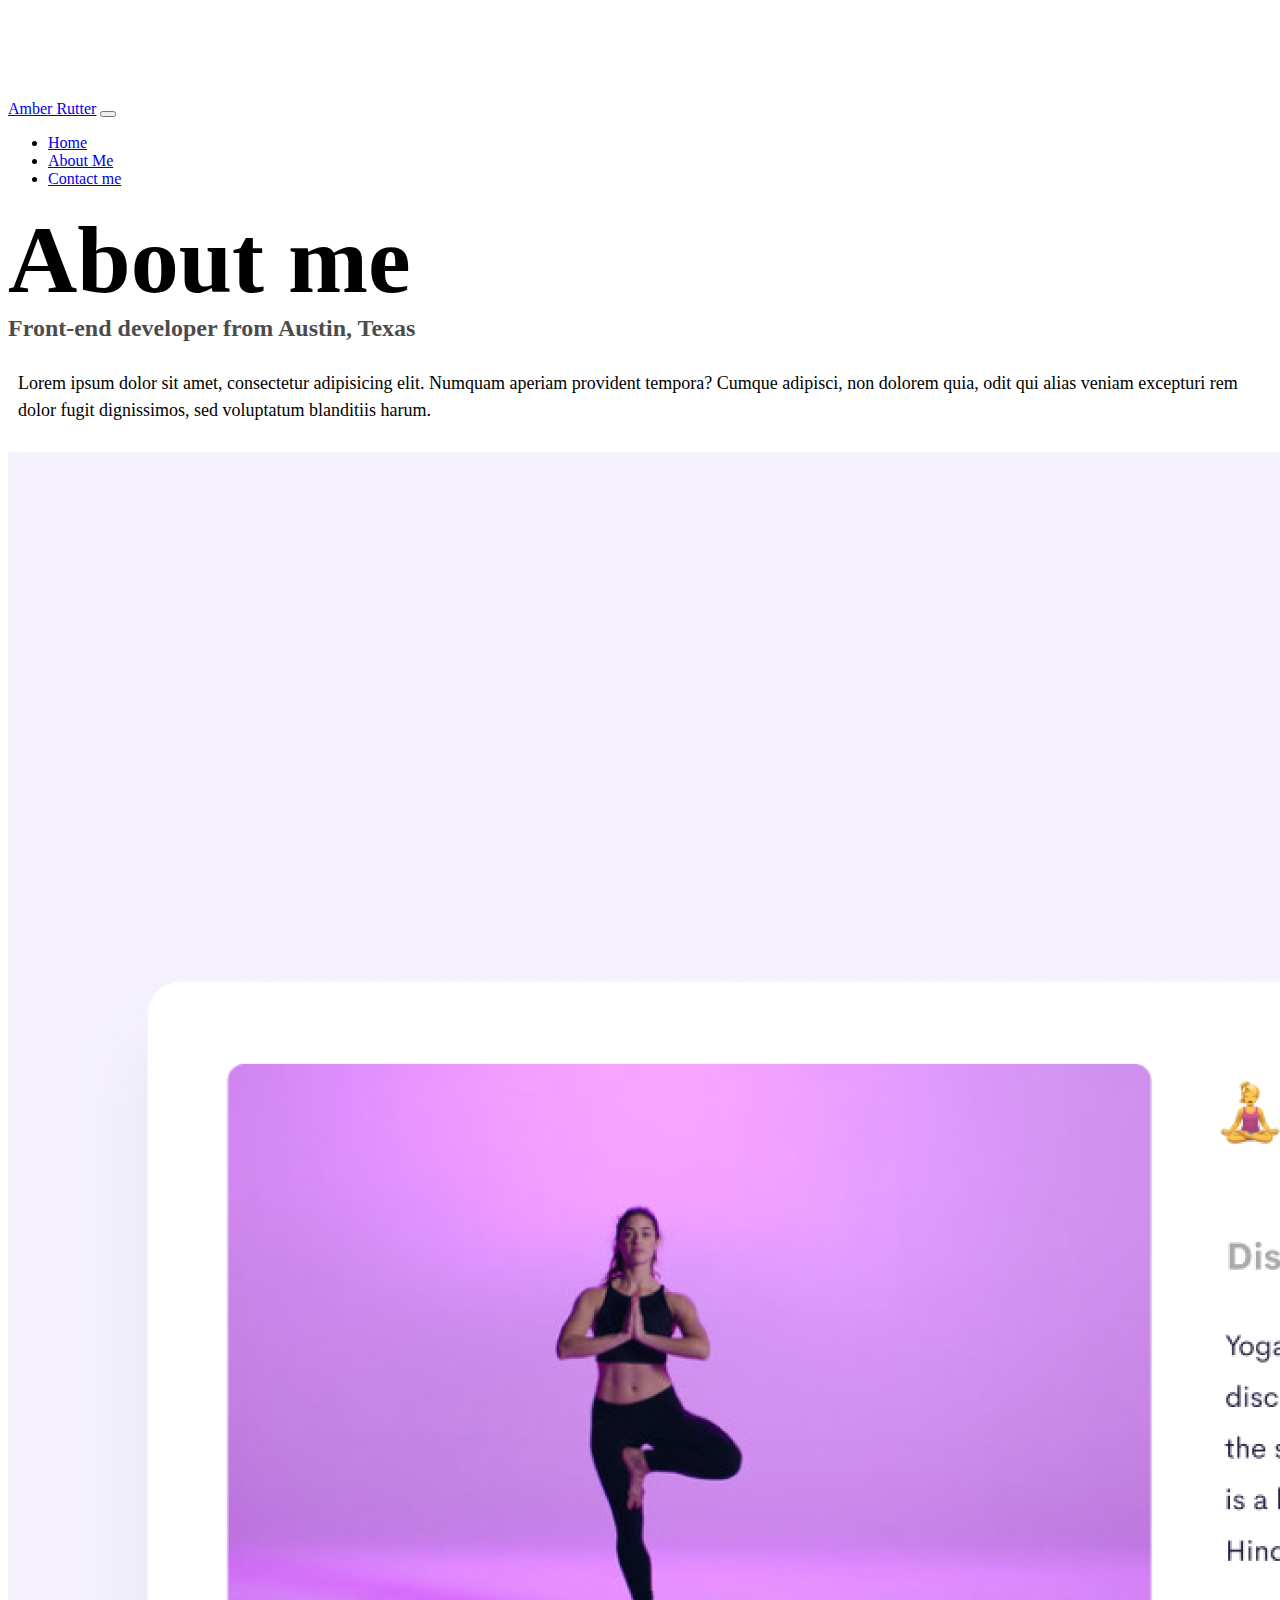
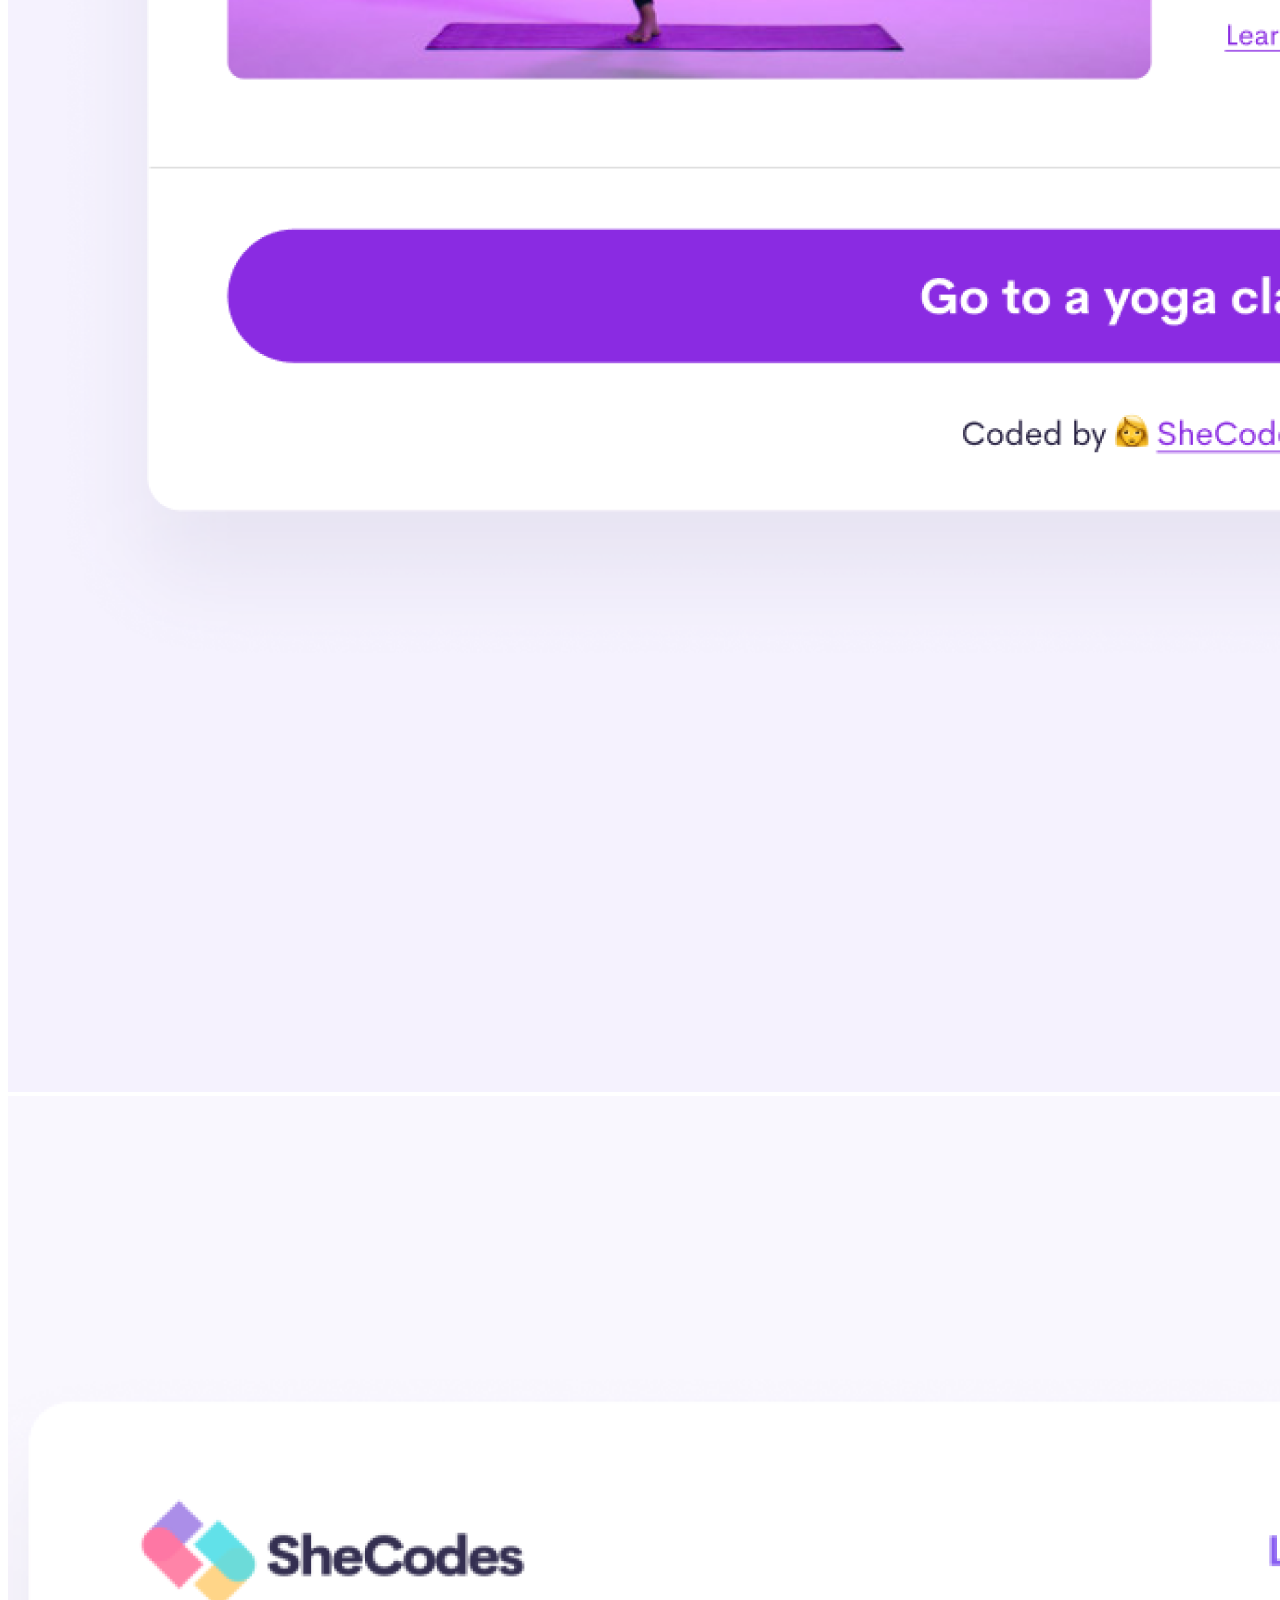
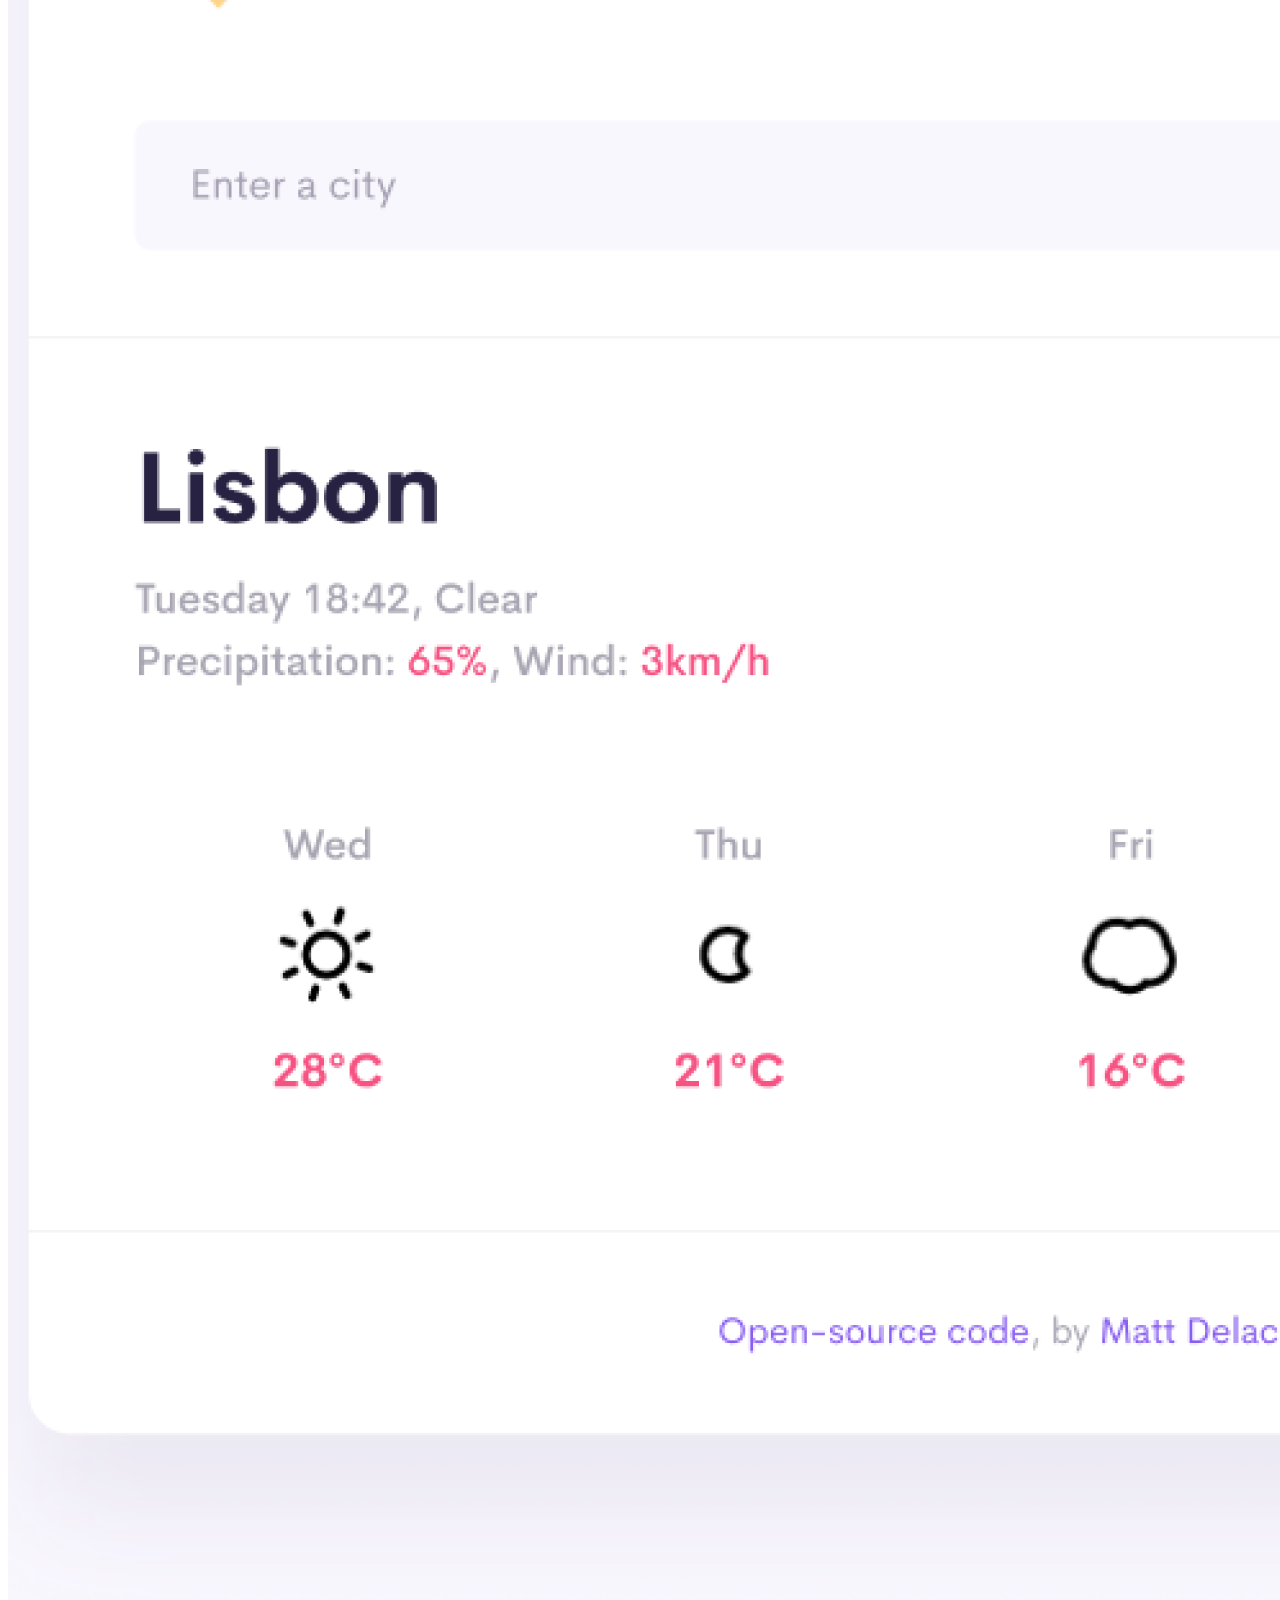
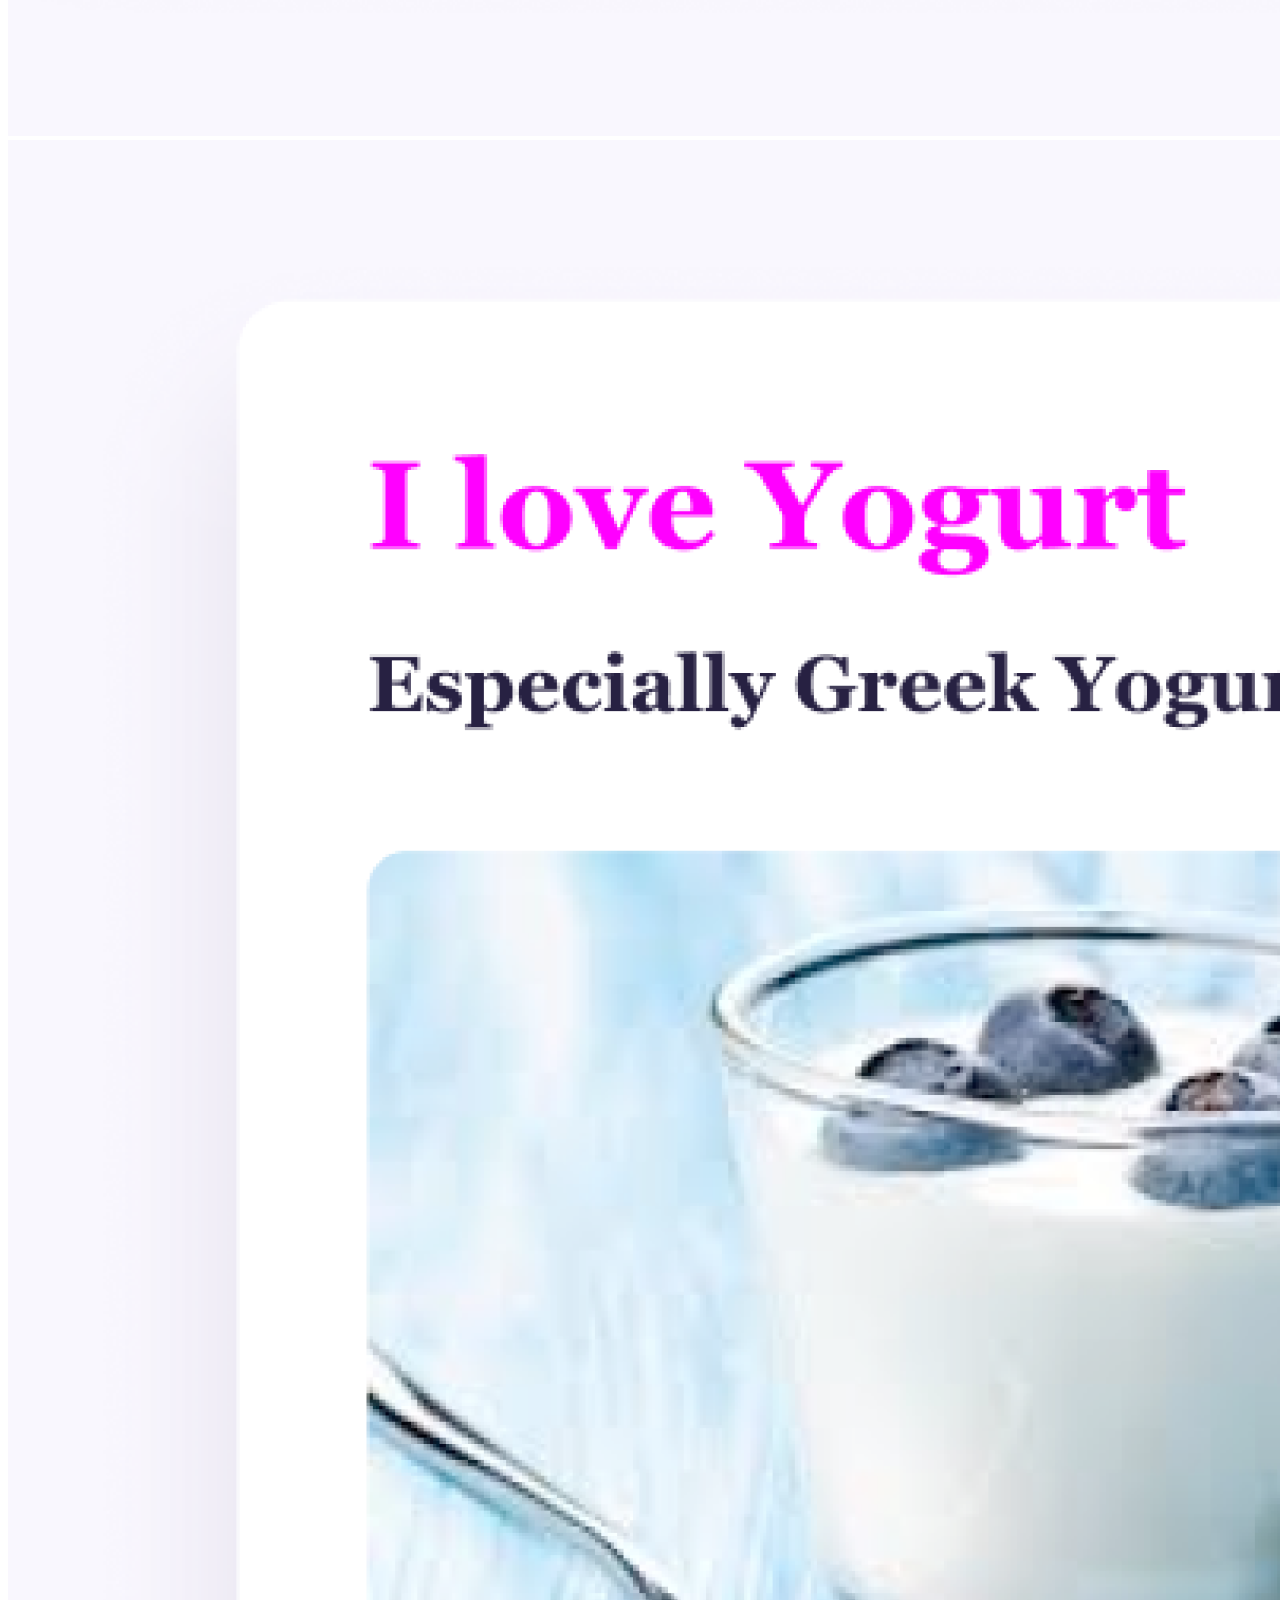
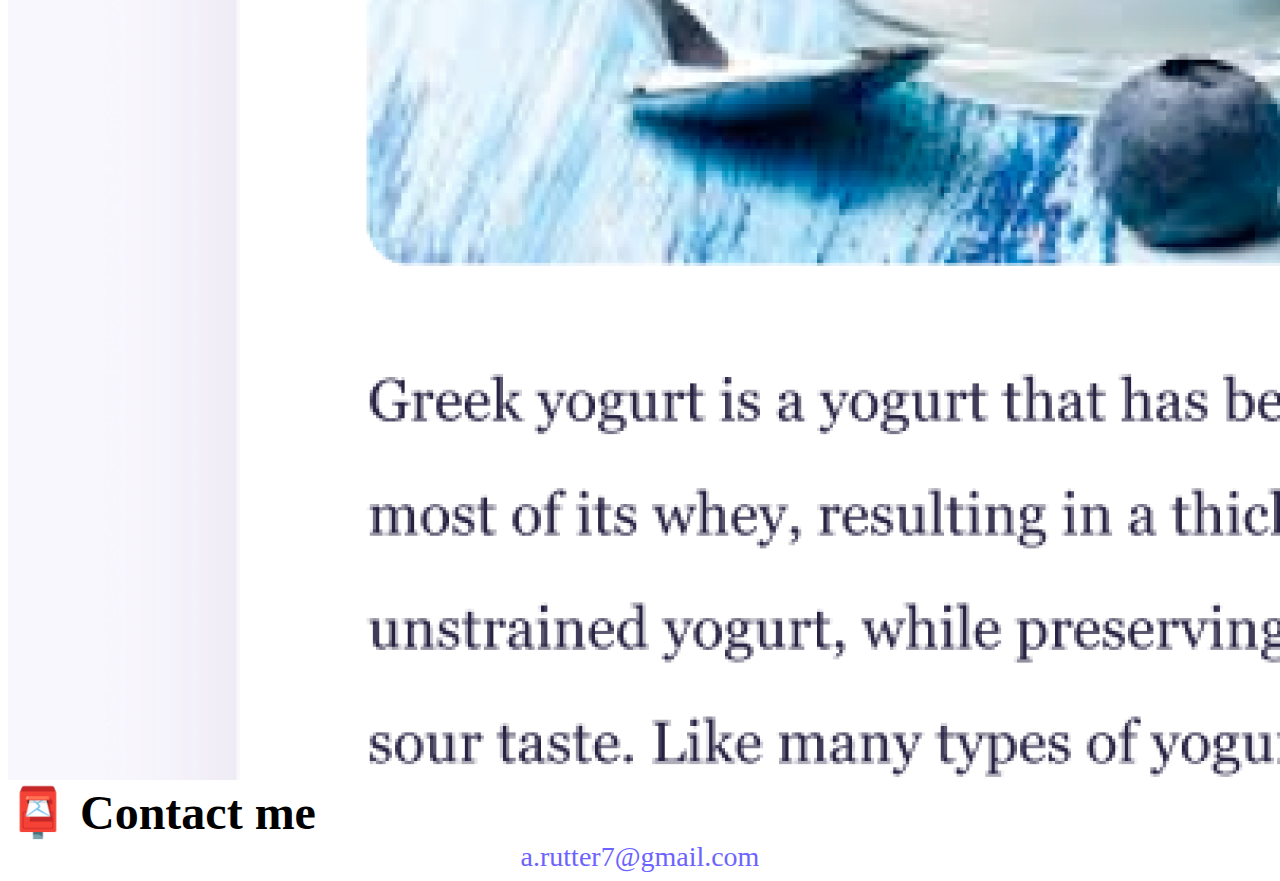
==== about.html @ a210dbb0 "Added html, css, and images from CodeSandbox" ====
<!DOCTYPE html>
<html lang="en">
  <head>
    <meta charset="UTF-8" />
    <meta http-equiv="X-UA-Compatible" content="IE=edge" />
    <meta name="viewport" content="width=device-width, initial-scale=1.0" />
    <meta name="description" content="Page that shows how to contact me" />
    <link
      href="https://cdn.jsdelivr.net/npm/bootstrap@5.1.3/dist/css/bootstrap.min.css"
      rel="stylesheet"
      integrity="sha384-1BmE4kWBq78iYhFldvKuhfTAU6auU8tT94WrHftjDbrCEXSU1oBoqyl2QvZ6jIW3"
      crossorigin="anonymous"
    />
    <script
      src="https://cdn.jsdelivr.net/npm/bootstrap@5.1.3/dist/js/bootstrap.bundle.min.js"
      integrity="sha384-ka7Sk0Gln4gmtz2MlQnikT1wXgYsOg+OMhuP+IlRH9sENBO0LRn5q+8nbTov4+1p"
      crossorigin="anonymous"
    ></script>
    <link rel="stylesheet" href="style.css" />
    <title>About Amber Rutter</title>
  </head>
  <body>
    <nav class="navbar navbar-expand-lg navbar-light bg-light fixed-top">
      <div class="container">
        <a class="navbar-brand" href="#">Amber Rutter</a>
        <button
          class="navbar-toggler"
          type="button"
          data-bs-toggle="collapse"
          data-bs-target="#navbarNav"
          aria-controls="navbarNav"
          aria-expanded="false"
          aria-label="Toggle navigation"
        >
          <span class="navbar-toggler-icon"></span>
        </button>
        <div class="collapse navbar-collapse" id="navbarNav">
          <ul class="navbar-nav">
            <li class="nav-item">
              <a class="nav-link" aria-current="page" href="index.html">Home</a>
            </li>
            <li class="nav-item">
              <a class="nav-link active" href="about.html">About Me</a>
            </li>
            <li class="nav-item">
              <a class="nav-link" href="about.html#contact">Contact me</a>
            </li>
          </ul>
        </div>
      </div>
    </nav>
    <h1 class="text-center">About me</h1>
    <h3 class="text-center">Front-end developer from Austin, Texas</h3>
    <br />
    <div class="about-paragraphs text-center">
      <p>
        Lorem ipsum dolor sit amet, consectetur adipisicing elit. Numquam
        aperiam provident tempora? Cumque adipisci, non dolorem quia, odit qui
        alias veniam excepturi rem dolor fugit dignissimos, sed voluptatum
        blanditiis harum.
      </p>
    </div>
    <br />
    <div class="container">
      <div class="row">
        <div class="col-sm-4">
          <img
            src="images/yoga.png"
            alt="yoga-image"
            class="img-fluid p-2 shadow rounded"
          />
        </div>
        <div class="col-sm-4">
          <img
            src="images/weather.png"
            alt="weather-app-image"
            class="img-fluid p-2 shadow rounded"
          />
        </div>
        <div class="col-sm-4">
          <img
            src="images/yogurt.png"
            alt="yogurt-image"
            class="img-fluid p-2 shadow rounded"
          />
        </div>
      </div>
    </div>
    <div id="contact" class="mt-5">
      <h2 class="text-center">📮 Contact me</h2>
      <a href="mailto:a.rutter7@gmail.com" class="email-link">
        a.rutter7@gmail.com
      </a>
    </div>
  </body>
</html>
---- style.css ----
:root {
  --primary-color: #6c63ff;
  --secondary-color: #f5f2fe;
  --box-shadow: 0 5px 10px rgba(0, 0, 0, 0.3);
}
body {
  margin-top: 100px;
}
h1,
h2,
h3 {
  margin: 0;
}

h1 {
  font-size: 96px;
}

h2 {
  font-size: 48px;
}

h3 {
  font-size: 24px;
  opacity: 0.7;
}

p {
  font-size: 18px;
  line-height: 1.5;
}

.navigation-links {
  display: flex;
  margin-top: 40px;
  justify-content: center;
}

.navigation-links a {
  margin: 20px;
}

.contact-link {
  background: var(--primary-color);
  box-shadow: var(--box-shadow);
  color: white;
  text-transform: capitalize;
  padding: 20px 15px;
  border-radius: 4px;
  text-decoration: none;
}

.about-link {
  color: var(--primary-color);
  border: 1px solid var(--primary-color);
  border-radius: 4px;
  text-decoration: none;
  text-transform: capitalize;
  padding: 20px 15px;
}

.homepage-link {
  color: var(--primary-color);
  text-align: center;
  display: block;
}

.about-paragraphs {
  display: flex;
}

.about-paragraphs p {
  margin: 10px;
}

.email-link {
  display: flex;
  justify-content: center;
  color: var(--primary-color);
  font-size: 28px;
  text-decoration: none;
}

.email-link:hover {
  text-decoration: underline;
}
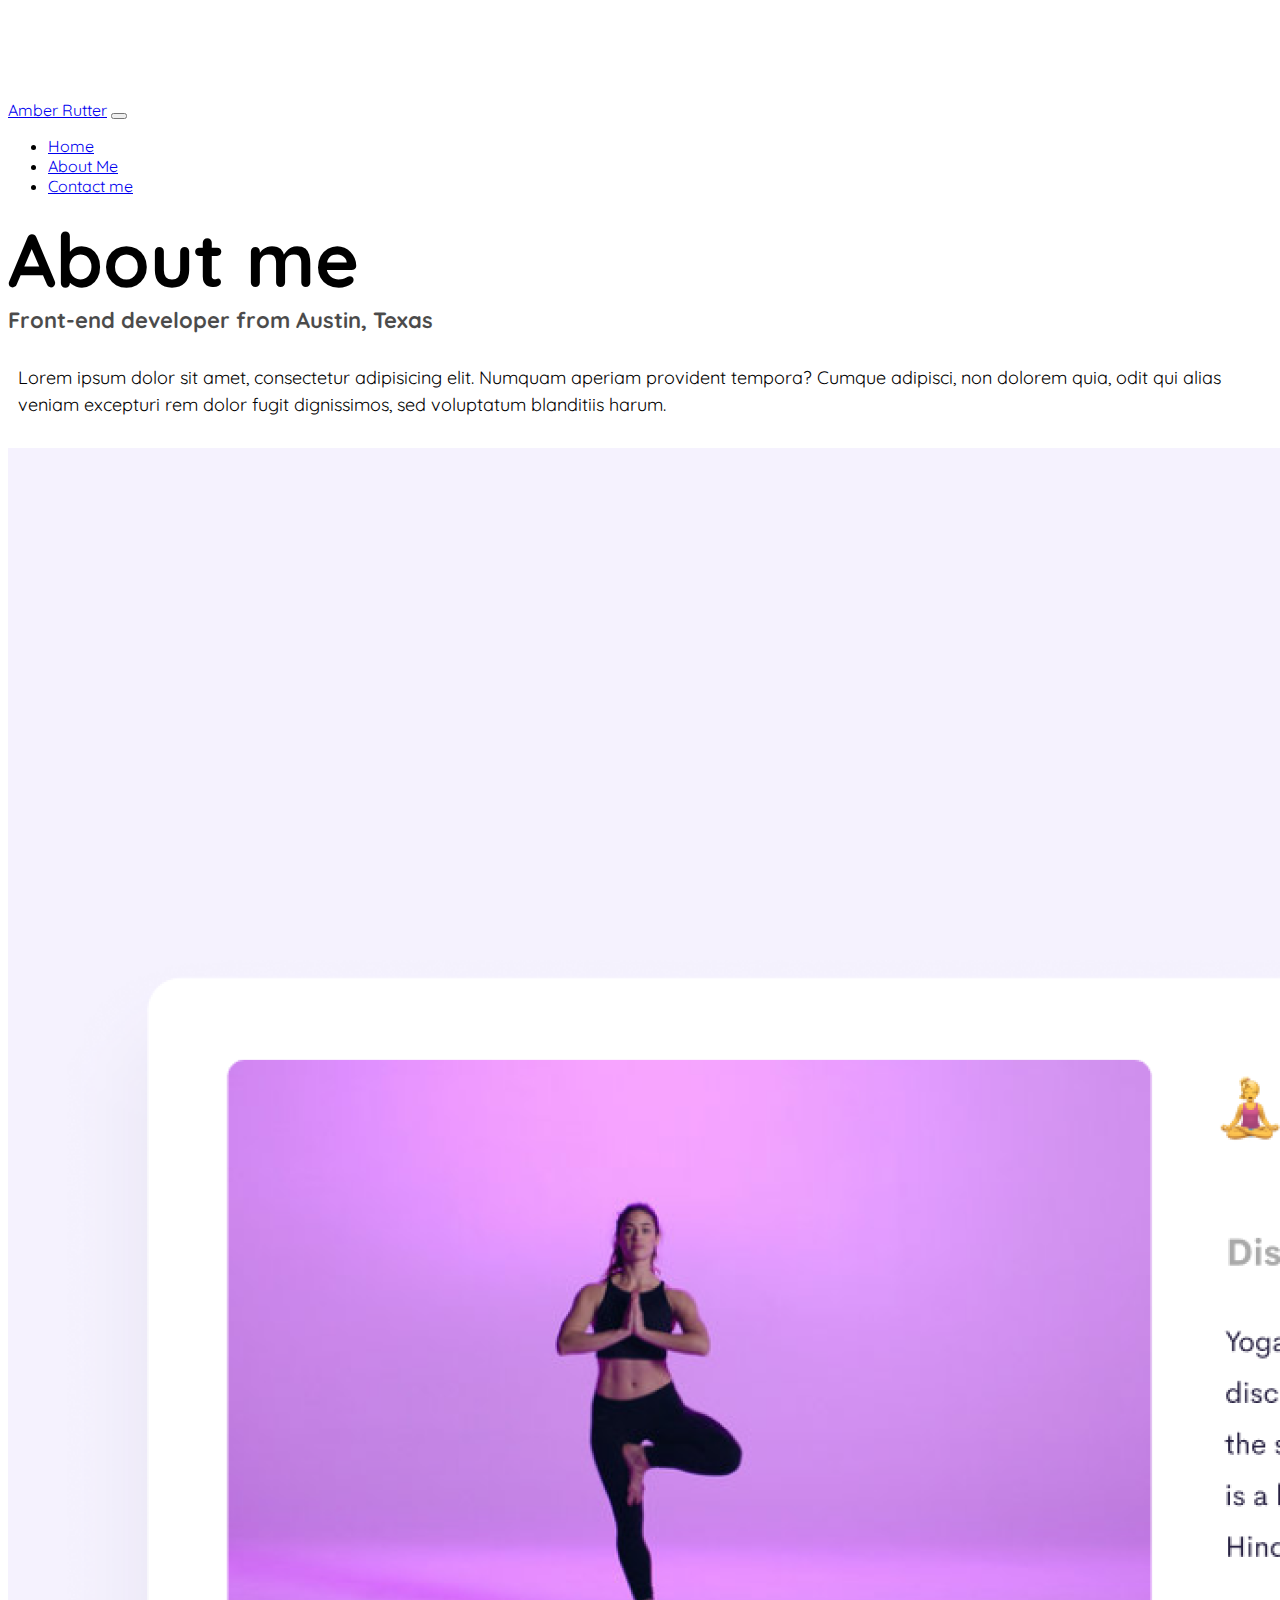
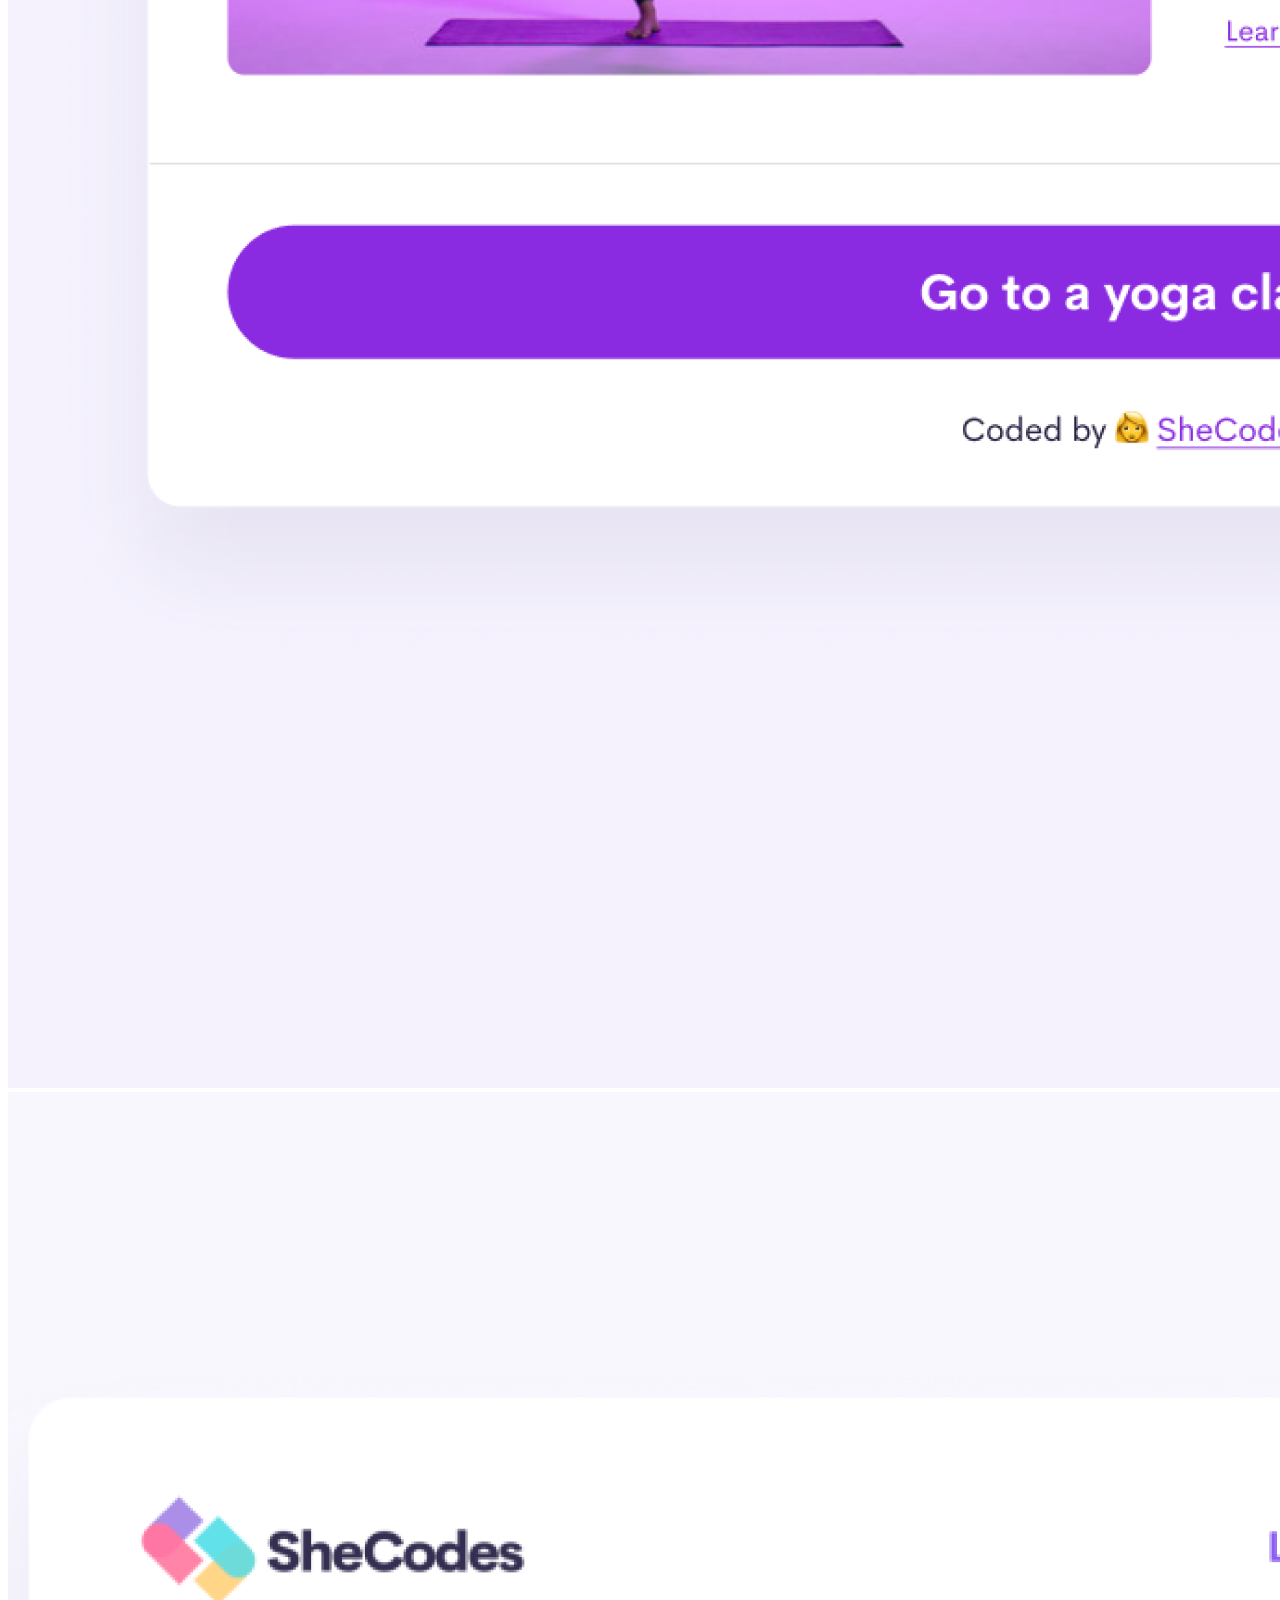
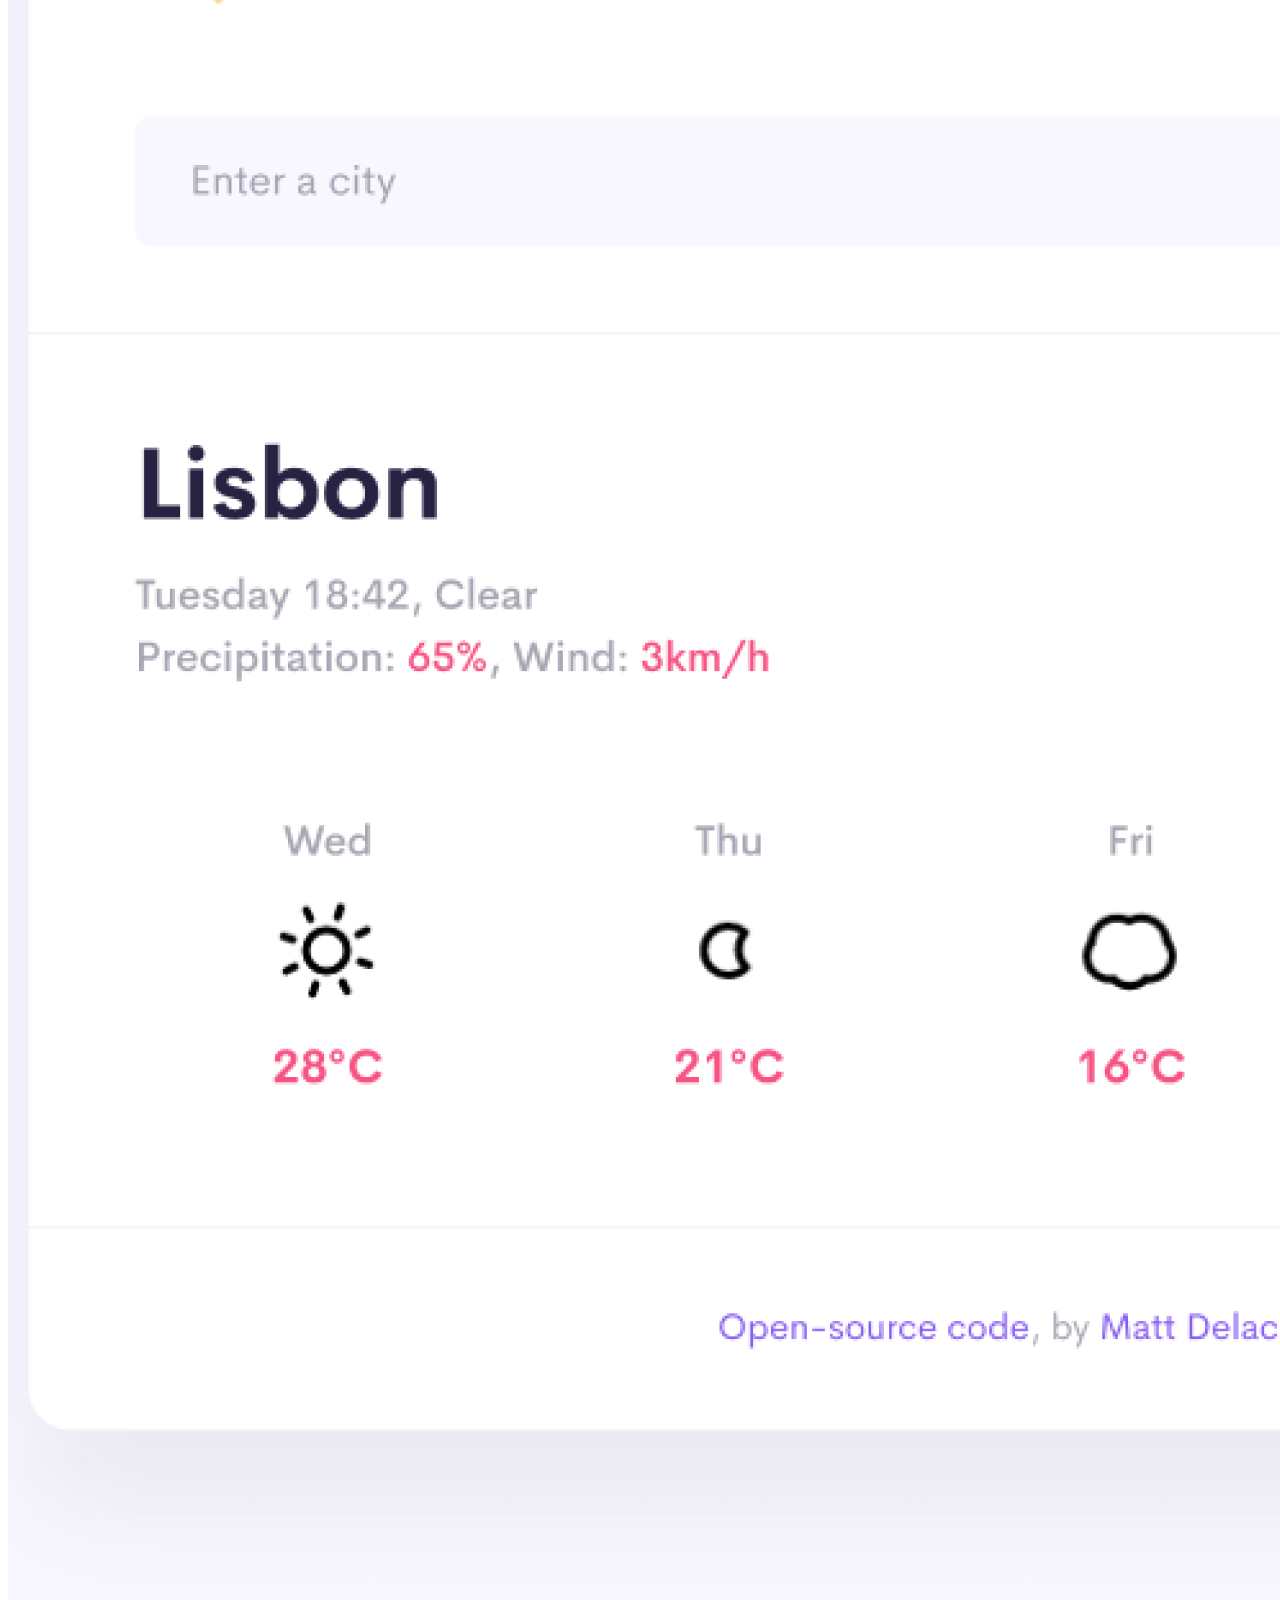
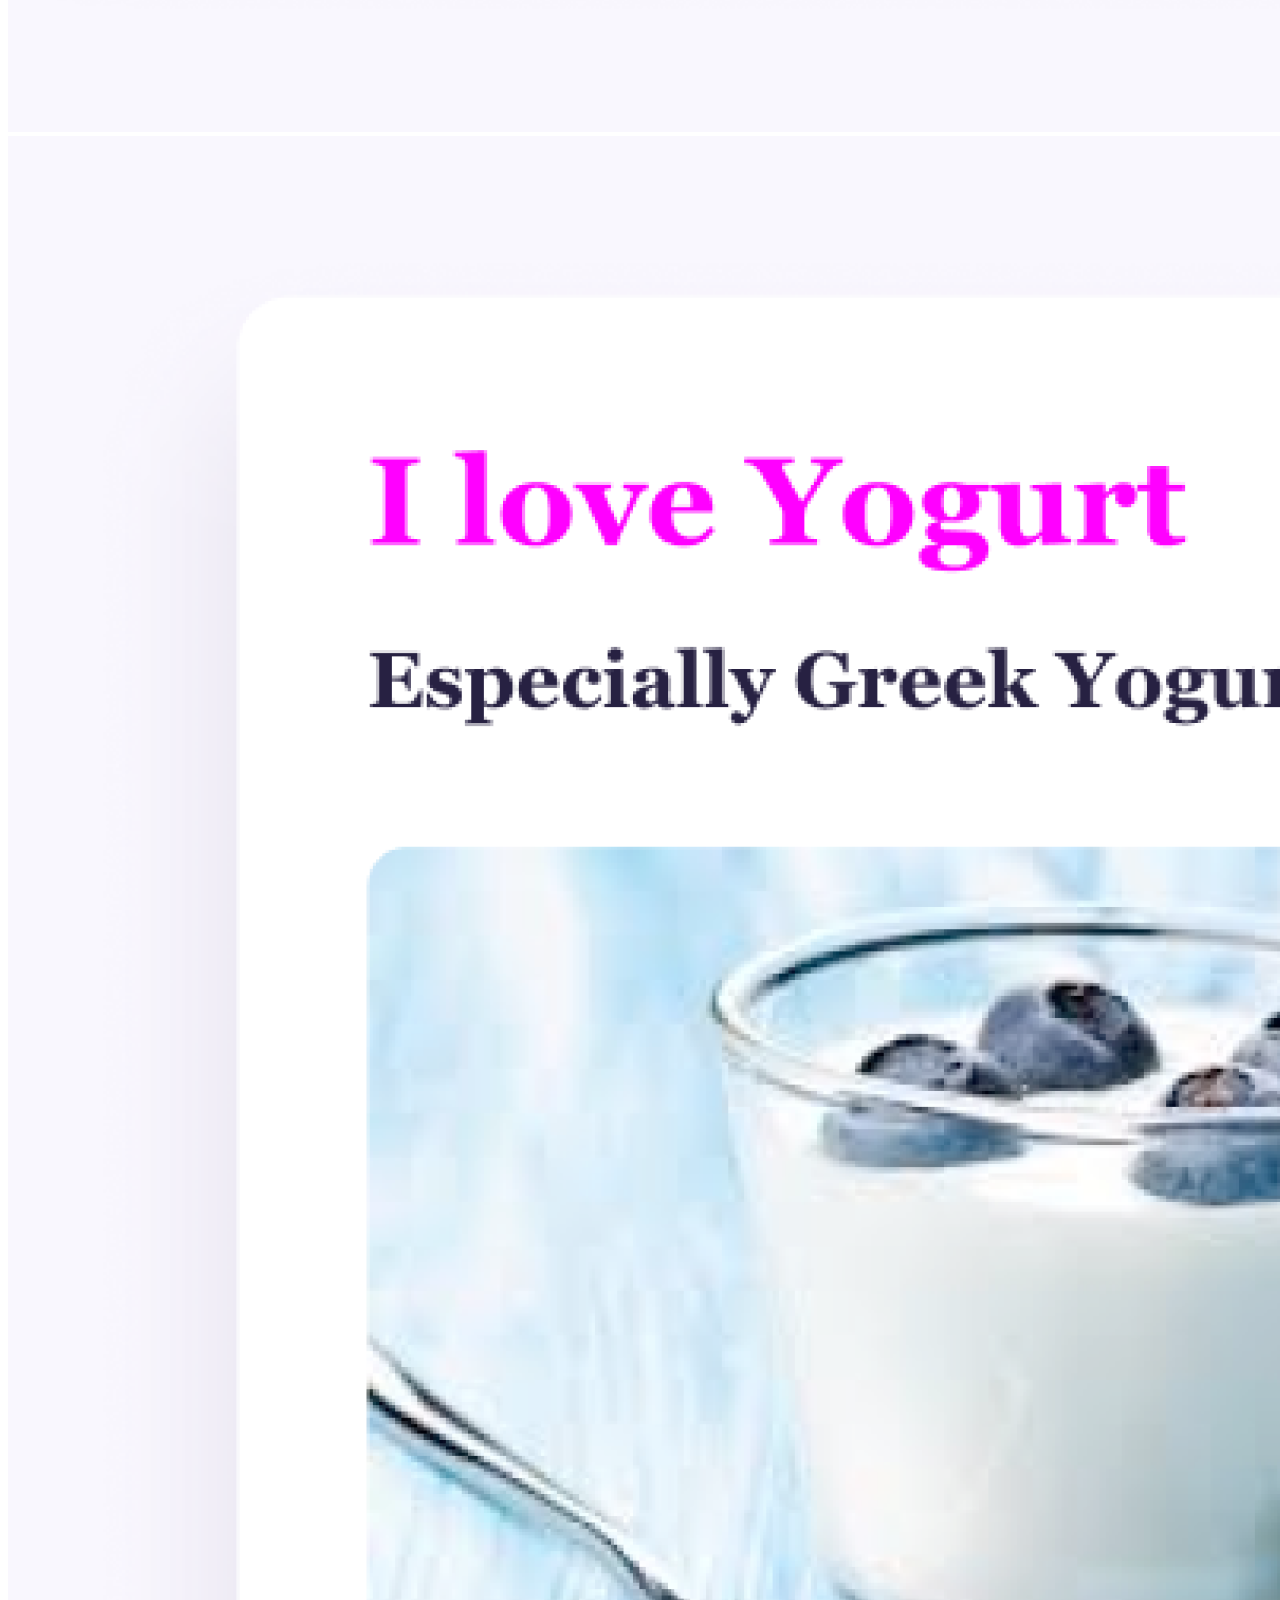
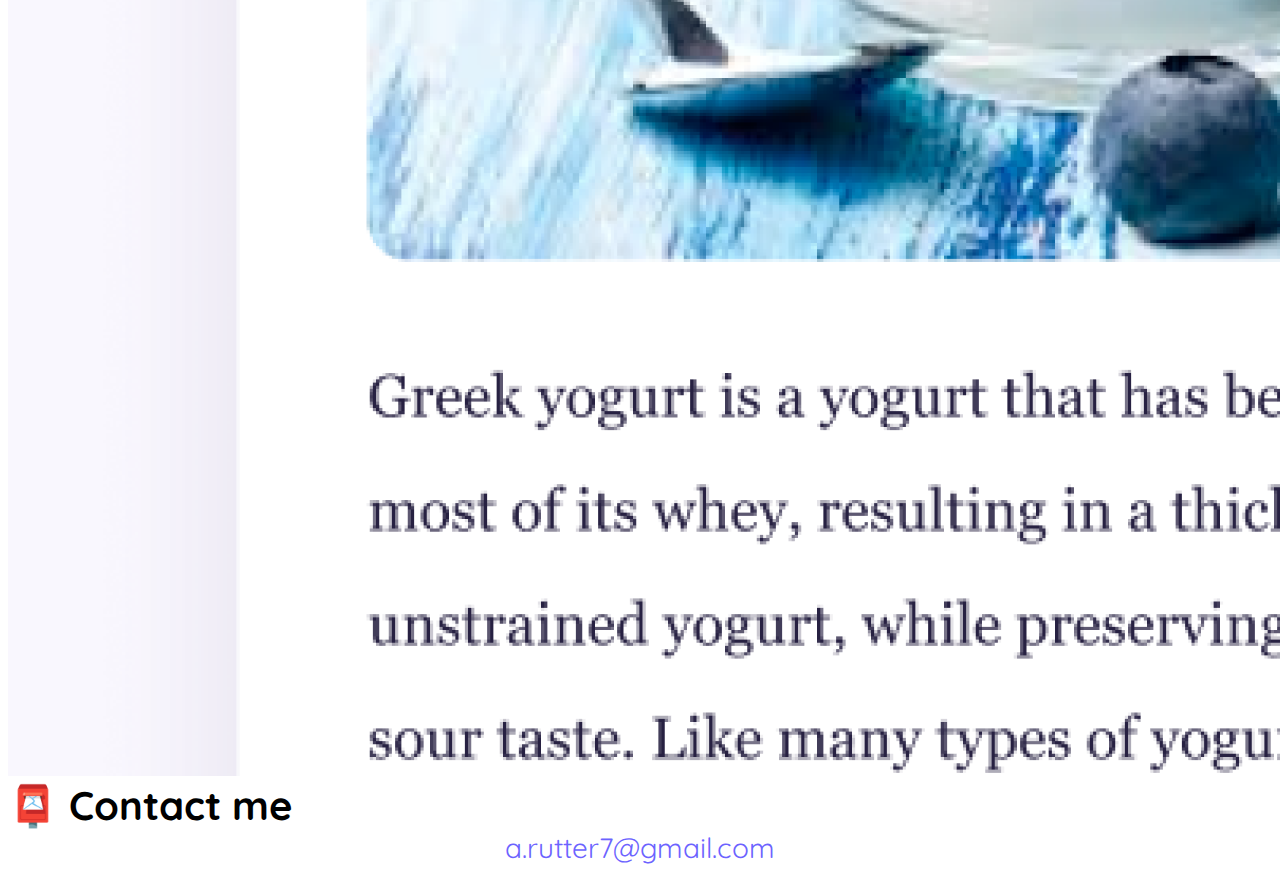
==== commit 9eda3dd7: "Added google fonts to both pages" ====
--- a/about.html
+++ b/about.html
@@ -16,6 +16,12 @@
       integrity="sha384-ka7Sk0Gln4gmtz2MlQnikT1wXgYsOg+OMhuP+IlRH9sENBO0LRn5q+8nbTov4+1p"
       crossorigin="anonymous"
     ></script>
+    <link rel="preconnect" href="https://fonts.googleapis.com" />
+    <link rel="preconnect" href="https://fonts.gstatic.com" crossorigin />
+    <link
+      href="https://fonts.googleapis.com/css2?family=Quicksand:wght@300;400&display=swap"
+      rel="stylesheet"
+    />
     <link rel="stylesheet" href="style.css" />
     <title>About Amber Rutter</title>
   </head>
--- a/style.css
+++ b/style.css
@@ -5,6 +5,7 @@
 }
 body {
   margin-top: 100px;
+  font-family: "Quicksand", sans-serif;
 }
 h1,
 h2,
@@ -13,15 +14,16 @@
 }
 
 h1 {
-  font-size: 96px;
+  font-size: 75px;
+  font-weight: bold;
 }
 
 h2 {
-  font-size: 48px;
+  font-size: 40px;
 }
 
 h3 {
-  font-size: 24px;
+  font-size: 22px;
   opacity: 0.7;
 }
 
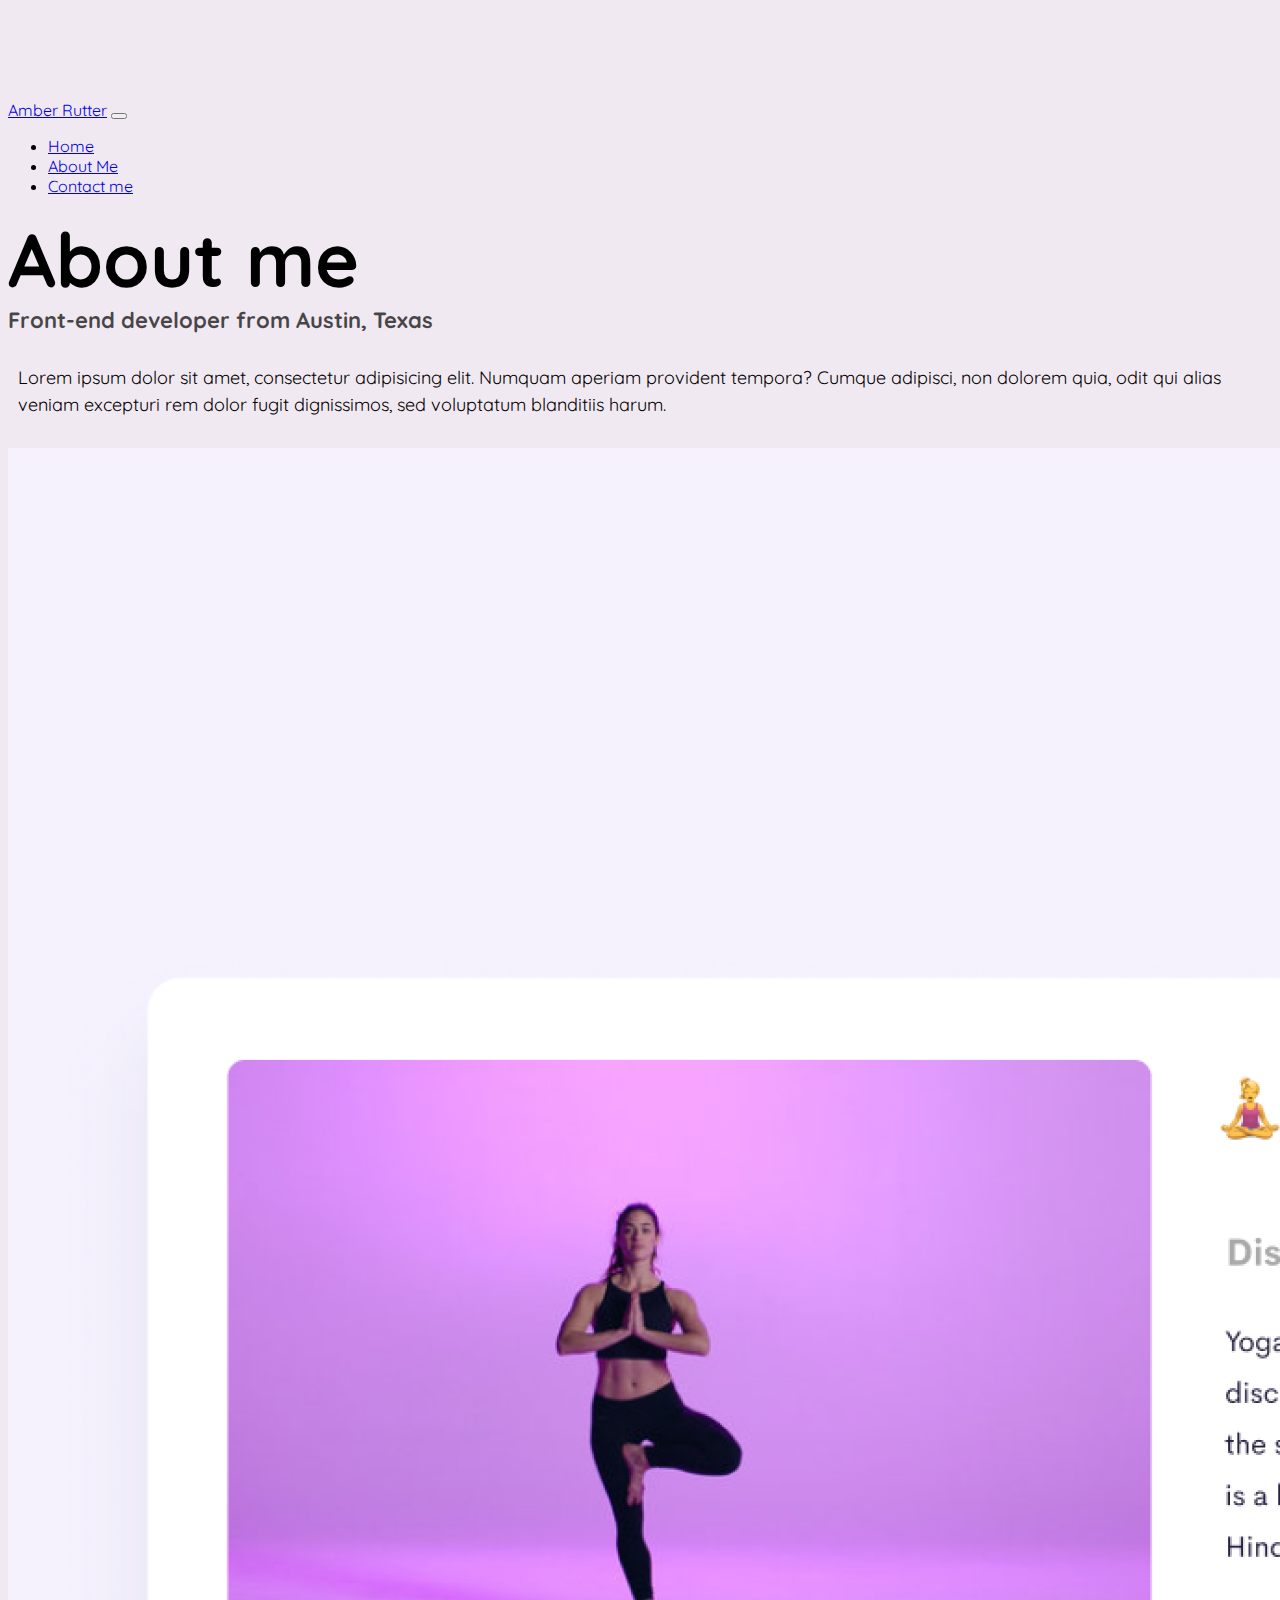
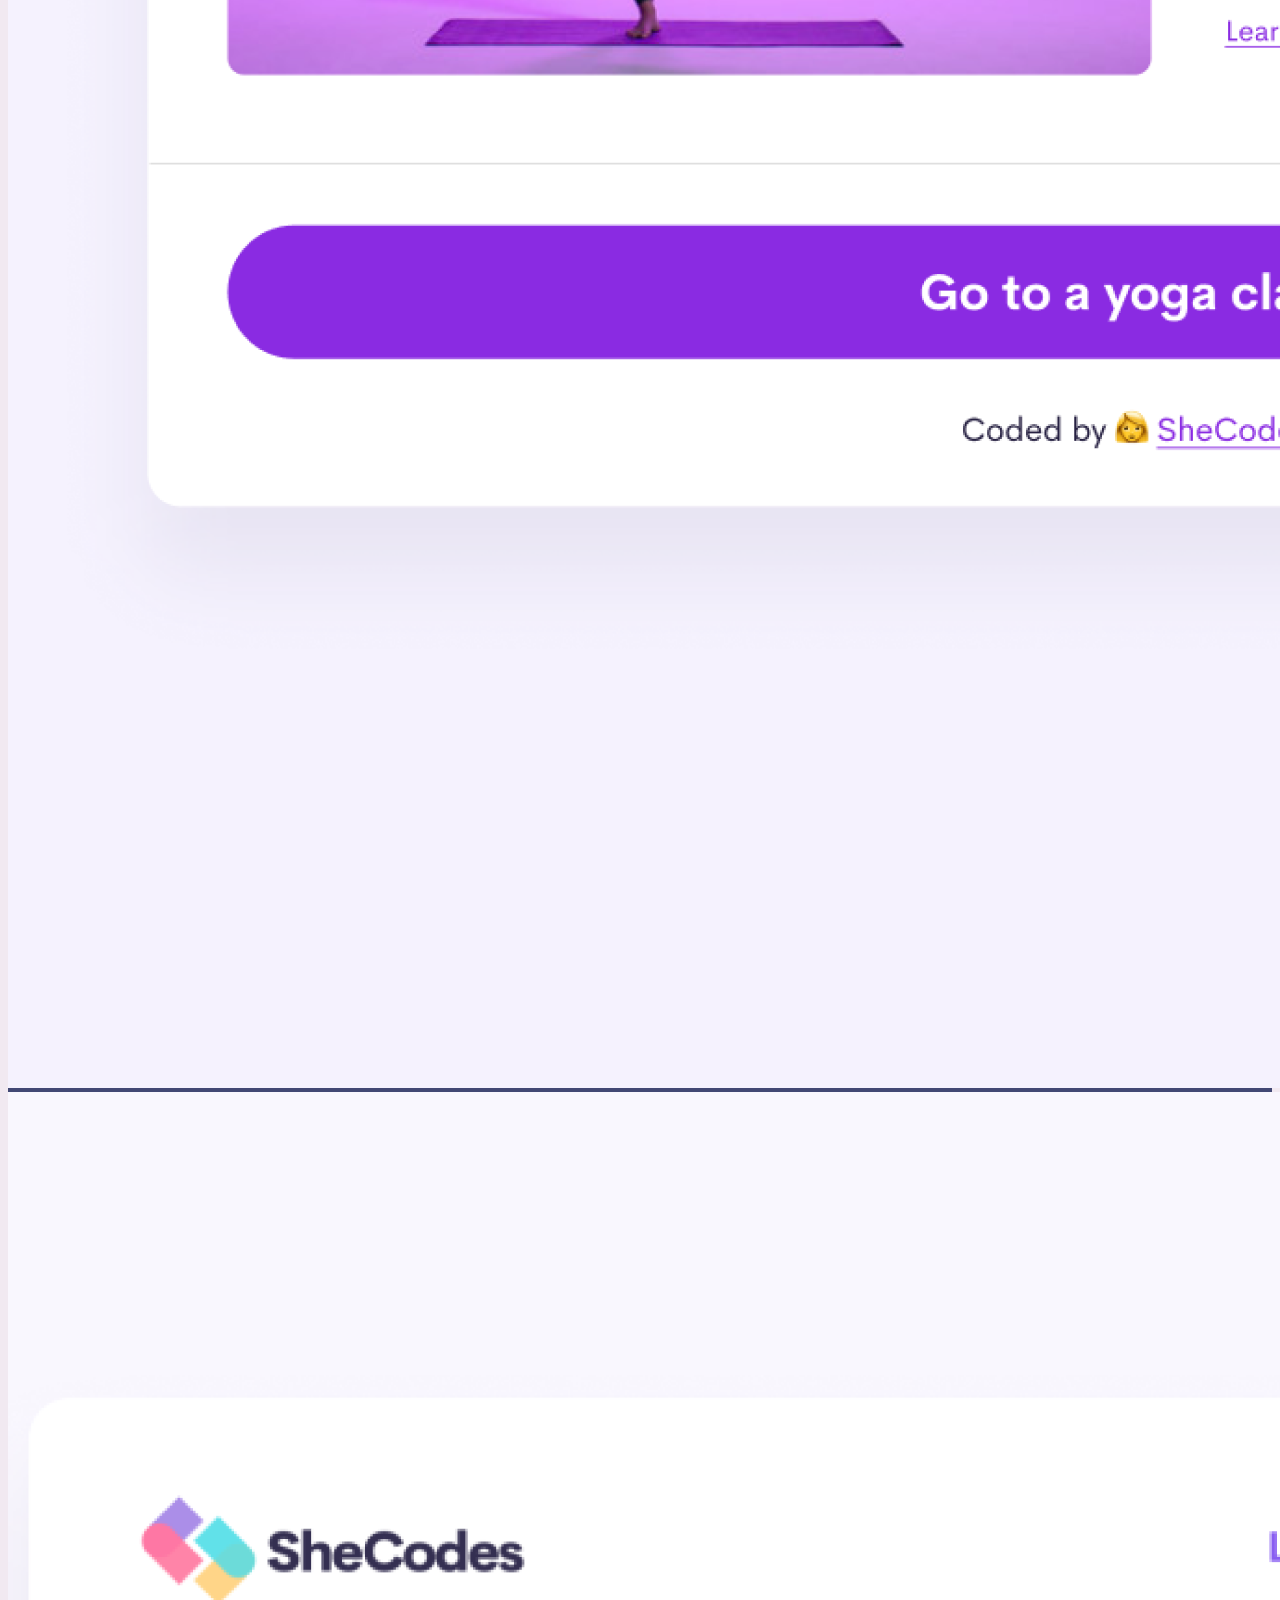
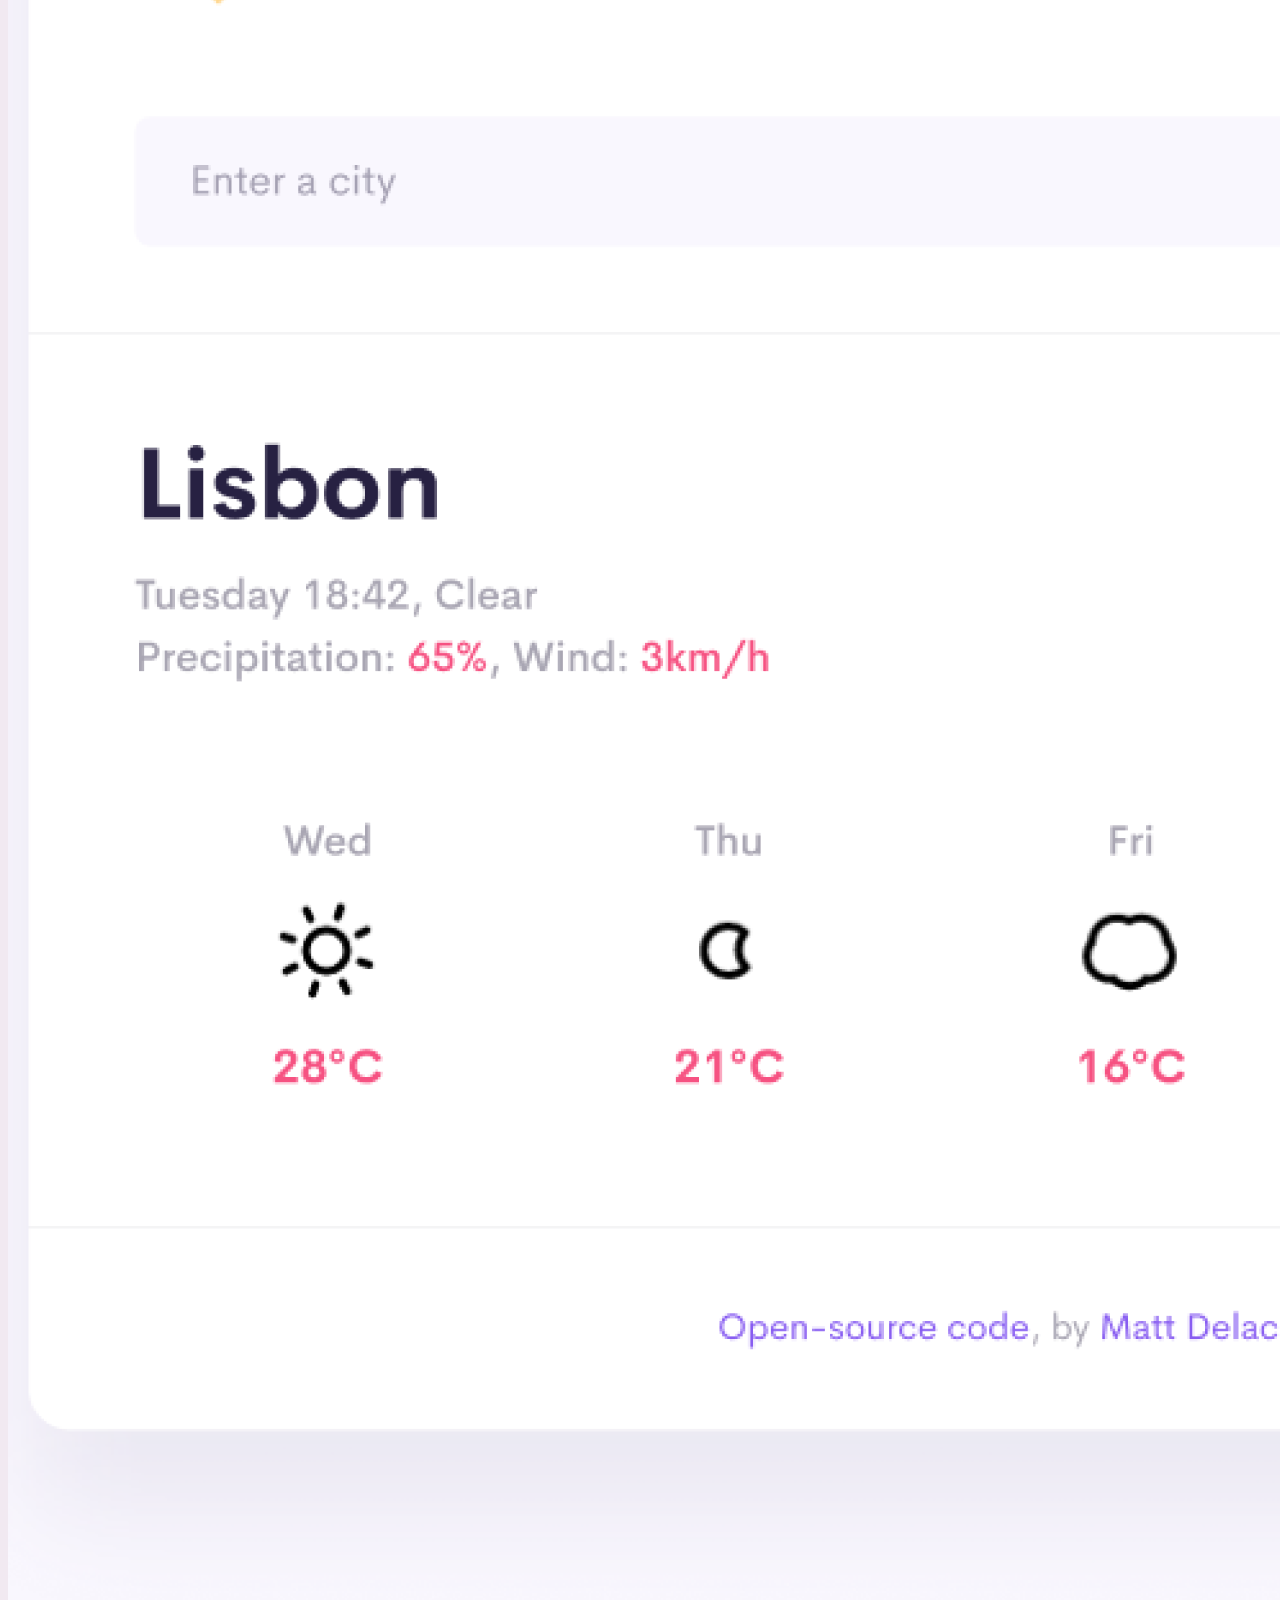
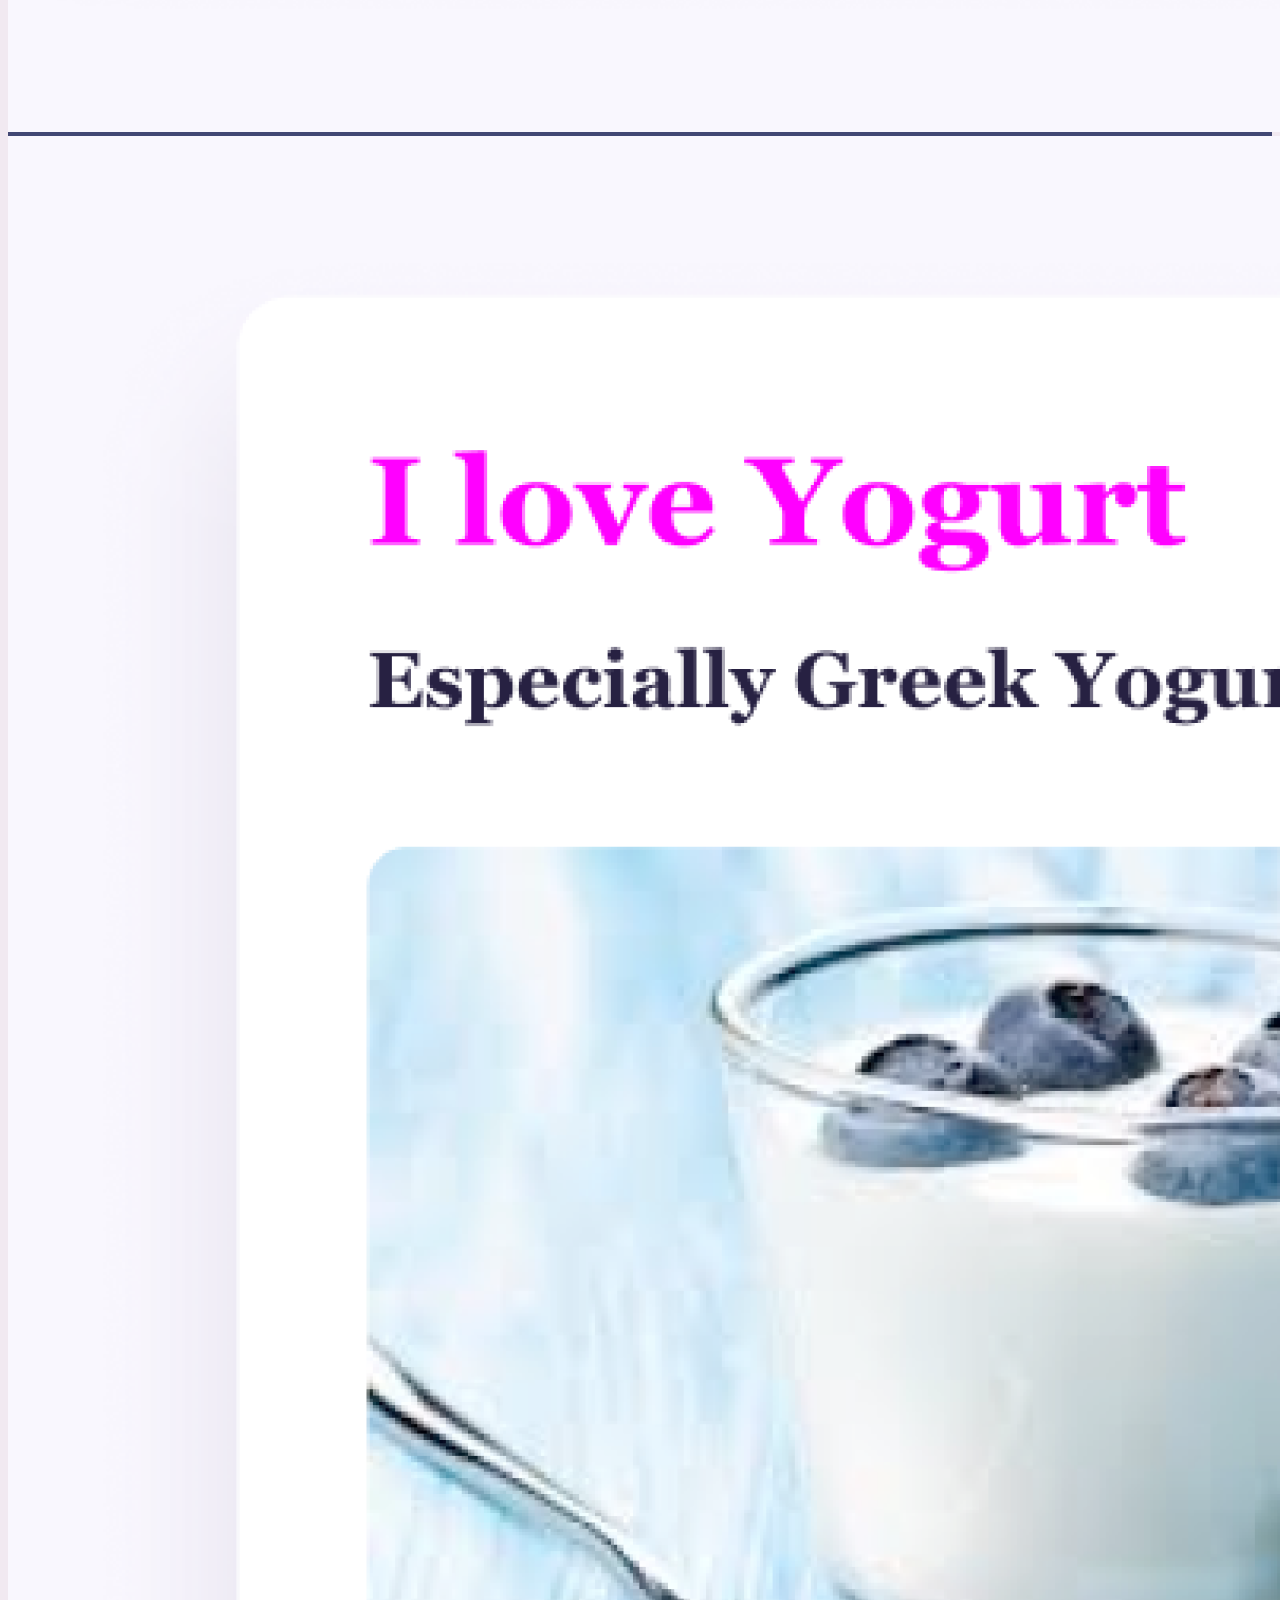
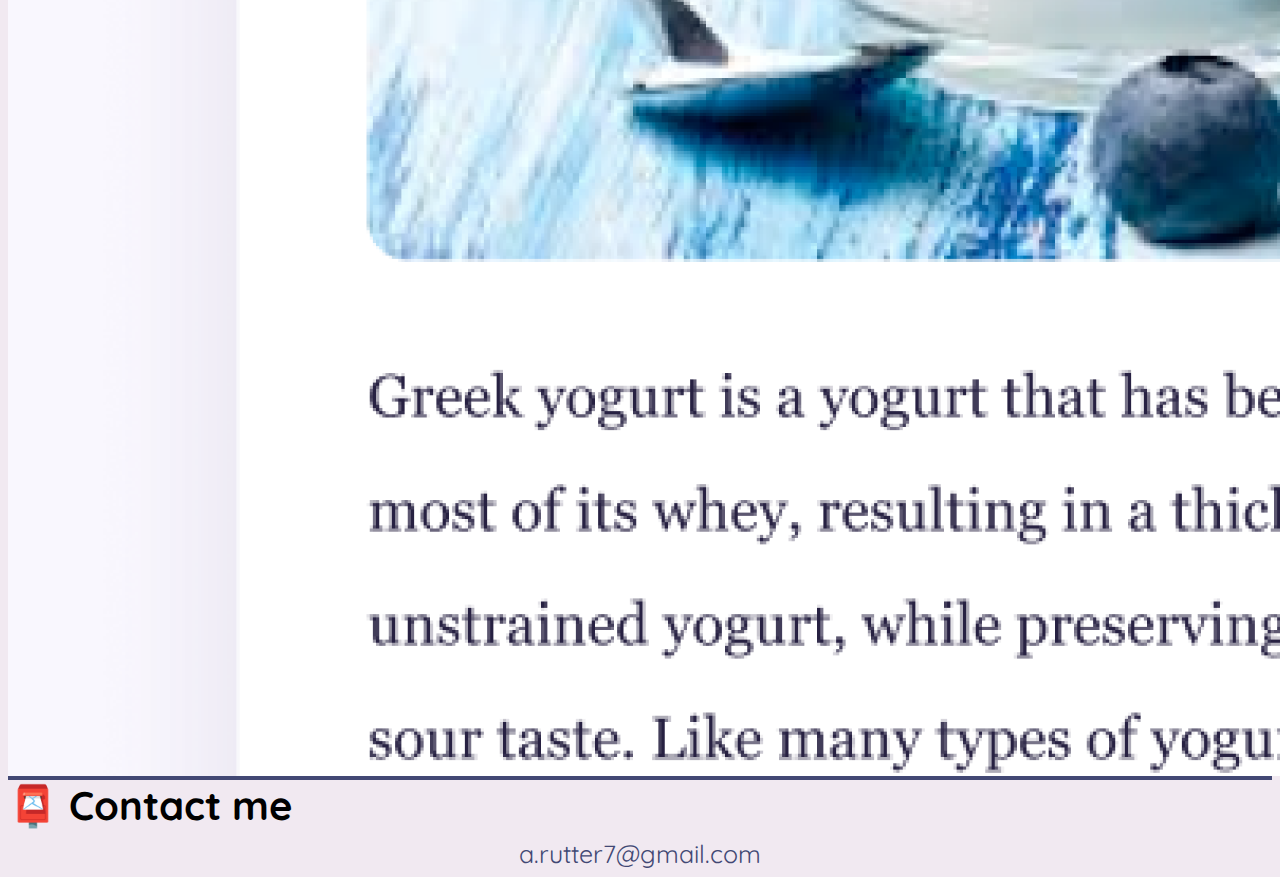
==== commit ced866ad: "Added hovering to buttons, and alt for images" ====
--- a/about.html
+++ b/about.html
@@ -72,7 +72,7 @@
         <div class="col-sm-4">
           <img
             src="images/yoga.png"
-            alt="yoga-image"
+            alt="yoga-app-image"
             class="img-fluid p-2 shadow rounded"
           />
         </div>
--- a/style.css
+++ b/style.css
@@ -1,11 +1,12 @@
 :root {
-  --primary-color: #6c63ff;
-  --secondary-color: #f5f2fe;
+  --primary-color: #424874;
+  --secondary-color: #f1e9f1;
   --box-shadow: 0 5px 10px rgba(0, 0, 0, 0.3);
 }
 body {
   margin-top: 100px;
   font-family: "Quicksand", sans-serif;
+  background-color: var(--secondary-color);
 }
 h1,
 h2,
@@ -52,6 +53,11 @@
   text-decoration: none;
 }
 
+.contact-link:hover {
+  background: rgb(116, 63, 116);
+  color: white;
+}
+
 .about-link {
   color: var(--primary-color);
   border: 1px solid var(--primary-color);
@@ -61,10 +67,9 @@
   padding: 20px 15px;
 }
 
-.homepage-link {
-  color: var(--primary-color);
-  text-align: center;
-  display: block;
+.about-link:hover {
+  color: white;
+  background: rgb(116, 63, 116);
 }
 
 .about-paragraphs {
@@ -79,10 +84,14 @@
   display: flex;
   justify-content: center;
   color: var(--primary-color);
-  font-size: 28px;
+  font-size: 25px;
   text-decoration: none;
+  margin-top: 8px;
 }
 
 .email-link:hover {
   text-decoration: underline;
 }
+.col-sm-4 {
+  background: var(--primary-color);
+}
